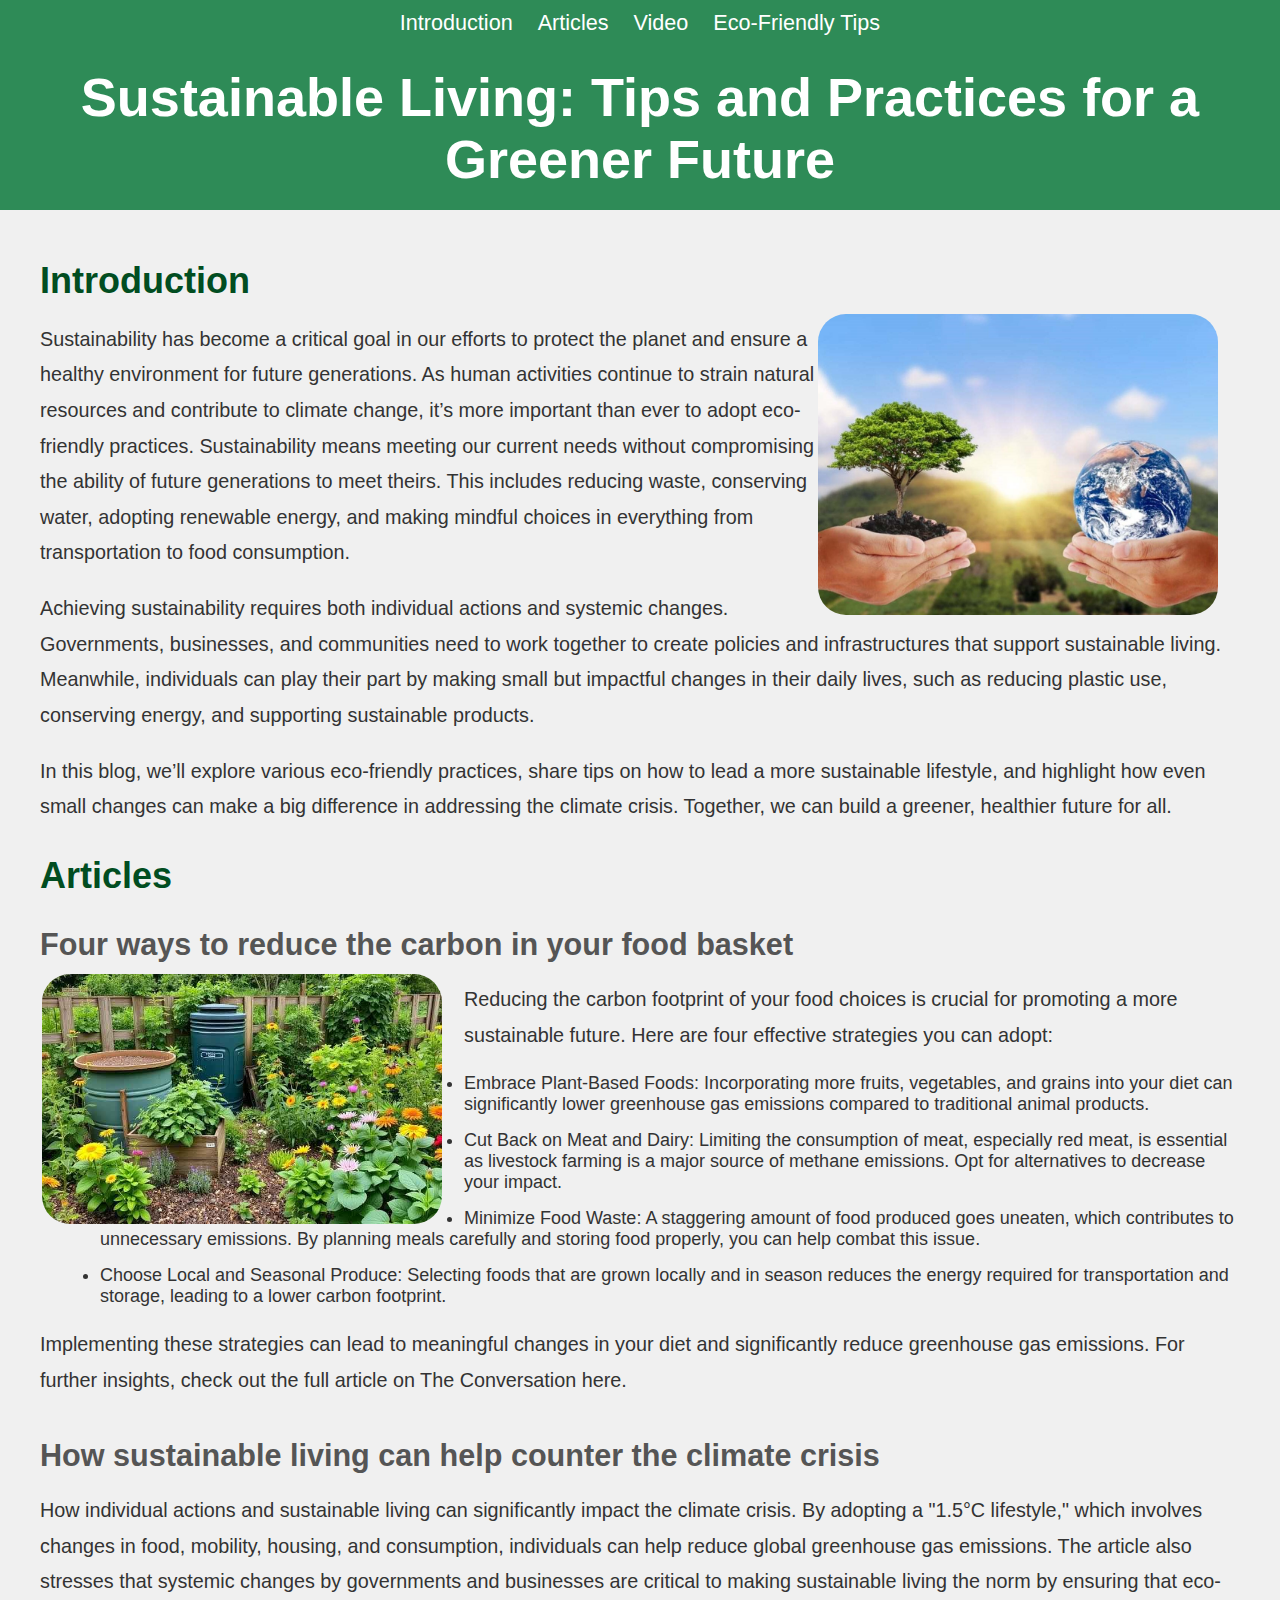
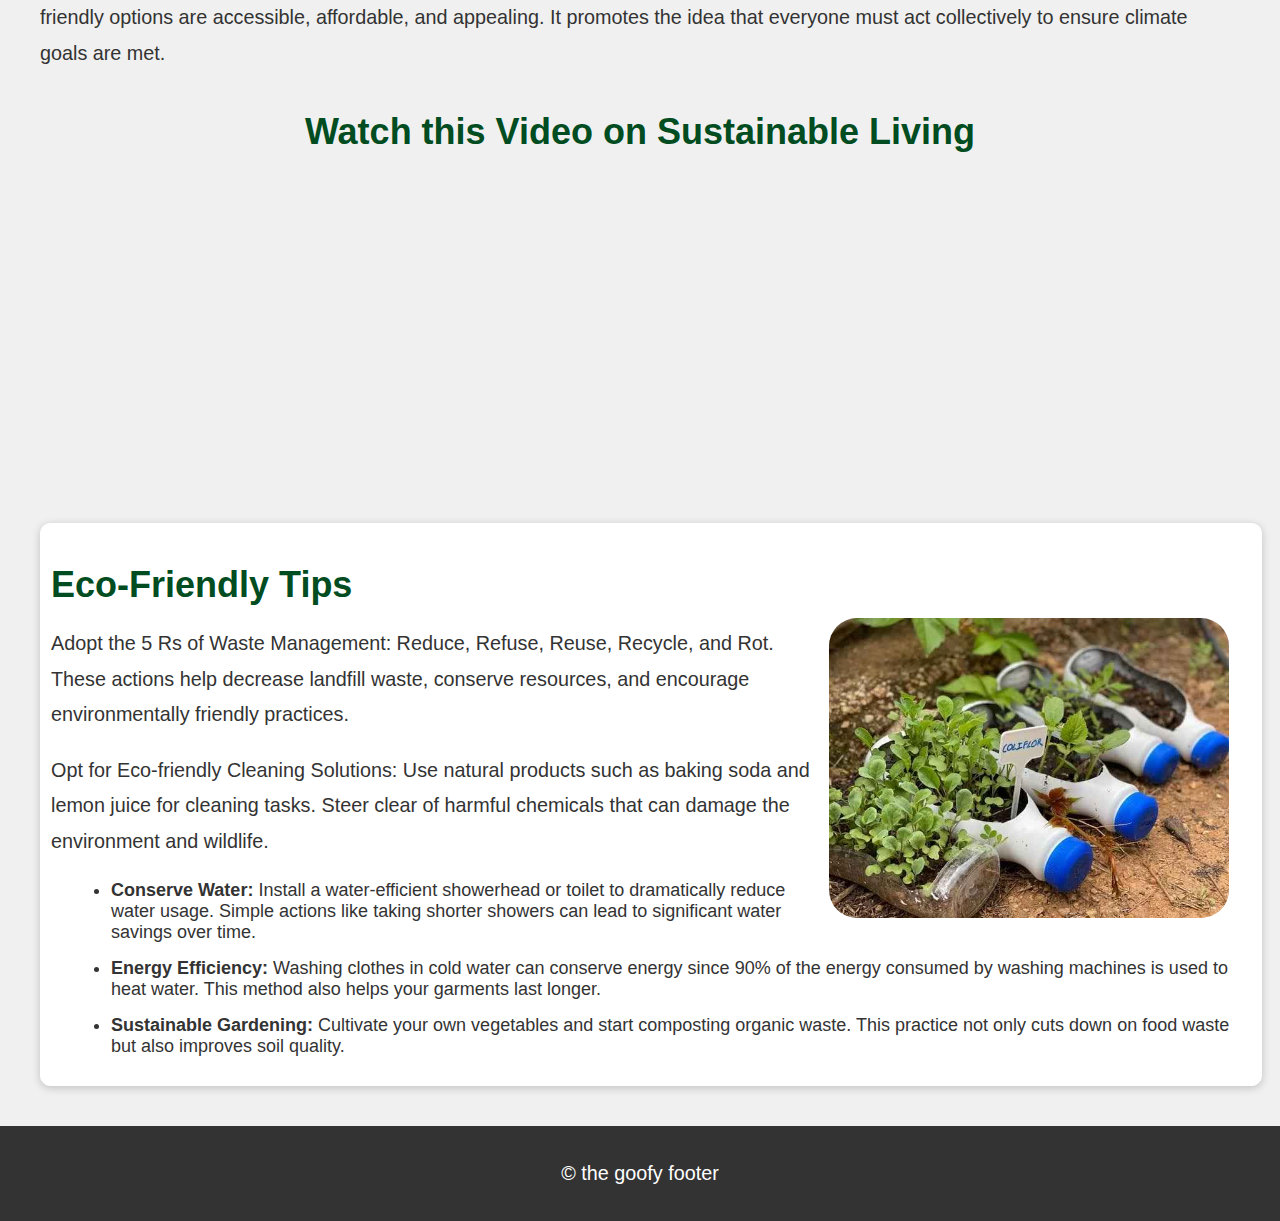
==== index.html @ d4a4995f "wahoo" ====
<!DOCTYPE html>
<html lang="en">
<head>
    <meta charset="UTF-8">
    <meta name="viewport" content="width=device-width, initial-scale=1.0">
    <title>Sustainability Blog</title>
    <link rel="stylesheet" href="styles.css">
</head>
<body>
    <nav>
        <ul>
            <li><a href="#introduction">Introduction</a></li>
            <li><a href="#articles">Articles</a></li>
            <li><a href="#video">Video</a></li>
            <li><a href="#tips">Eco-Friendly Tips</a></li>
        </ul>
    </nav>
    <header>
        <h1>Sustainable Living: Tips and Practices for a Greener Future</h1>
    </header>

    <main>
        <section id="introduction">
            <h2>Introduction</h2>
            <img src="image/Teletubby.jpg" alt="backgr" class="backgro">
            <p>Sustainability has become a critical goal in our efforts to protect the planet and ensure a healthy environment for future generations. As human activities continue to strain natural resources and contribute to climate change, it’s more important than ever to adopt eco-friendly practices. Sustainability means meeting our current needs without compromising the ability of future generations to meet theirs. This includes reducing waste, conserving water, adopting renewable energy, and making mindful choices in everything from transportation to food consumption.</p>
            <p>Achieving sustainability requires both individual actions and systemic changes. Governments, businesses, and communities need to work together to create policies and infrastructures that support sustainable living. Meanwhile, individuals can play their part by making small but impactful changes in their daily lives, such as reducing plastic use, conserving energy, and supporting sustainable products.</p>
            <p>In this blog, we’ll explore various eco-friendly practices, share tips on how to lead a more sustainable lifestyle, and highlight how even small changes can make a big difference in addressing the climate crisis. Together, we can build a greener, healthier future for all.</p>
        </section>

        <section id="articles">
            <h2>Articles</h2>
            <article>
                <h3>Four ways to reduce the carbon in your food basket</h3>
                <img src="image/garden.jpg" alt="gard" class="garde">
                <p>Reducing the carbon footprint of your food choices is crucial for promoting a more sustainable future. Here are four effective strategies you can adopt:</p>
                <ul>
                    <li>Embrace Plant-Based Foods: Incorporating more fruits, vegetables, and grains into your diet can significantly lower greenhouse gas emissions compared to traditional animal products.</li>
                    <li>Cut Back on Meat and Dairy: Limiting the consumption of meat, especially red meat, is essential as livestock farming is a major source of methane emissions. Opt for alternatives to decrease your impact.</li>
                    <li>Minimize Food Waste: A staggering amount of food produced goes uneaten, which contributes to unnecessary emissions. By planning meals carefully and storing food properly, you can help combat this issue.</li>
                    <li>Choose Local and Seasonal Produce: Selecting foods that are grown locally and in season reduces the energy required for transportation and storage, leading to a lower carbon footprint.</li>
                </ul>
                <p>Implementing these strategies can lead to meaningful changes in your diet and significantly reduce greenhouse gas emissions. For further insights, check out the full article on The Conversation here.</p>
            </article>
            <article>
                <h3>How sustainable living can help counter the climate crisis</h3>
                <p>How individual actions and sustainable living can significantly impact the climate crisis. By adopting a "1.5°C lifestyle," which involves changes in food, mobility, housing, and consumption, individuals can help reduce global greenhouse gas emissions. The article also stresses that systemic changes by governments and businesses are critical to making sustainable living the norm by ensuring that eco-friendly options are accessible, affordable, and appealing. It promotes the idea that everyone must act collectively to ensure climate goals are met.</p>
            </article>
        </section>

        <section id="video">
            <h2>Watch this Video on Sustainable Living</h2>
            <iframe width="560" height="315" src="https://www.youtube.com/watch?v=U2EXdn2iVK0&t=2s" title="Sustainability Tips" frameborder="0" allowfullscreen></iframe>
        </section>

        <section id="tips">
            <h2>Eco-Friendly Tips</h2>
            <img src="image/coliflor.jpg" alt="coli" class="colif">
            <p>Adopt the 5 Rs of Waste Management: Reduce, Refuse, Reuse, Recycle, and Rot. These actions help decrease landfill waste, conserve resources, and encourage environmentally friendly practices.</p>
            <p>Opt for Eco-friendly Cleaning Solutions: Use natural products such as baking soda and lemon juice for cleaning tasks. Steer clear of harmful chemicals that can damage the environment and wildlife. </p>
            <ul>
                <li><strong>Conserve Water:</strong> Install a water-efficient showerhead or toilet to dramatically reduce water usage. Simple actions like taking shorter showers can lead to significant water savings over time.  </li>
                <li><strong>Energy Efficiency:</strong> Washing clothes in cold water can conserve energy since 90% of the energy consumed by washing machines is used to heat water. This method also helps your garments last longer. </li>
                <li><strong>Sustainable Gardening:</strong> Cultivate your own vegetables and start composting organic waste. This practice not only cuts down on food waste but also improves soil quality.  </li>
            </ul>
        </section>
    </main>

    <footer>
        <p>&copy; the goofy footer</p>
    </footer>
</body>
</html>
---- styles.css ----
body {
    font-family: Arial, sans-serif;
    margin: 0;
    padding: 0;
    color: #333;
    font-size: 18px;
    background-color: rgb(240, 240, 240);
}

nav {
    background-color: #2e8b57; 
    padding: 10px;
    text-align: center;
    position: sticky;
    top: 0;
    width: 100%;
    z-index: 1000;
}

nav ul {
    list-style-type: none;
    margin: 0;
    padding: 0;
    overflow: hidden;
}

nav ul li {
    display: inline;
    margin-right: 20px;
}

nav ul li a {
    text-decoration: none;
    color: white;
    font-size: 1.2em;
}

nav ul li a:hover {
    color: #80c2f7;
}


header {
    background-color: #2e8b57;
    padding: 20px;
    text-align: center;
    color: white;
}

h1 {
    margin: 0;
    font-size: 3em;
    color: white;
}

main {
    padding: 20px;
    max-width: 1200px;
    margin: 0 auto;
}

h2 {
    color: #014d21;
    font-size: 2em;
    margin-bottom: 10px;
}

p {
    line-height: 1.8;
    margin-bottom: 20px;
    font-size: 1.1em; 
}

ul {
    list-style-type: disc;
    margin-left: 20px;
}

li {
    margin-bottom: 15px;
}

article {
    margin-bottom: 40px;
}

article h3 {
    color: #555;
    font-size: 1.7em;
    margin-bottom: 10px;
}

.colif {
    float: right;
    margin-right: 20px;
    width: 400px;
    height: auto;
    border-radius: 30px;
    border: 2px solid rgba(255, 255, 255, 0);
}

.garde {
    float: left;
    margin-right: 20px;
    width: 400px;
    height: auto;
    border-radius: 30px;
    border: 2px solid rgba(255, 255, 255, 0);
}

.backgro {
    float: right;
    margin-right: 20px;
    width: 400px;
    height: auto;
    border-radius: 30px;
    border: 2px solid rgba(255, 255, 255, 0);
}

#tips {
    padding: 10px;
    width: 100%;
    margin: 20px auto;
    border: 1px solid white;
    background-color: white;
    border-radius: 10px;
    box-shadow: 0 2px 8px rgba(0, 0, 0, 0.2);
}

#video { 
    text-align: center;
    margin: 40px 0;
}

iframe {
    max-width: 100%;
}

footer {
    background-color: #333;
    color: white;
    text-align: center;
    padding: 10px 0;
    position: relative;
    bottom: 0;
    width: 100%;
}
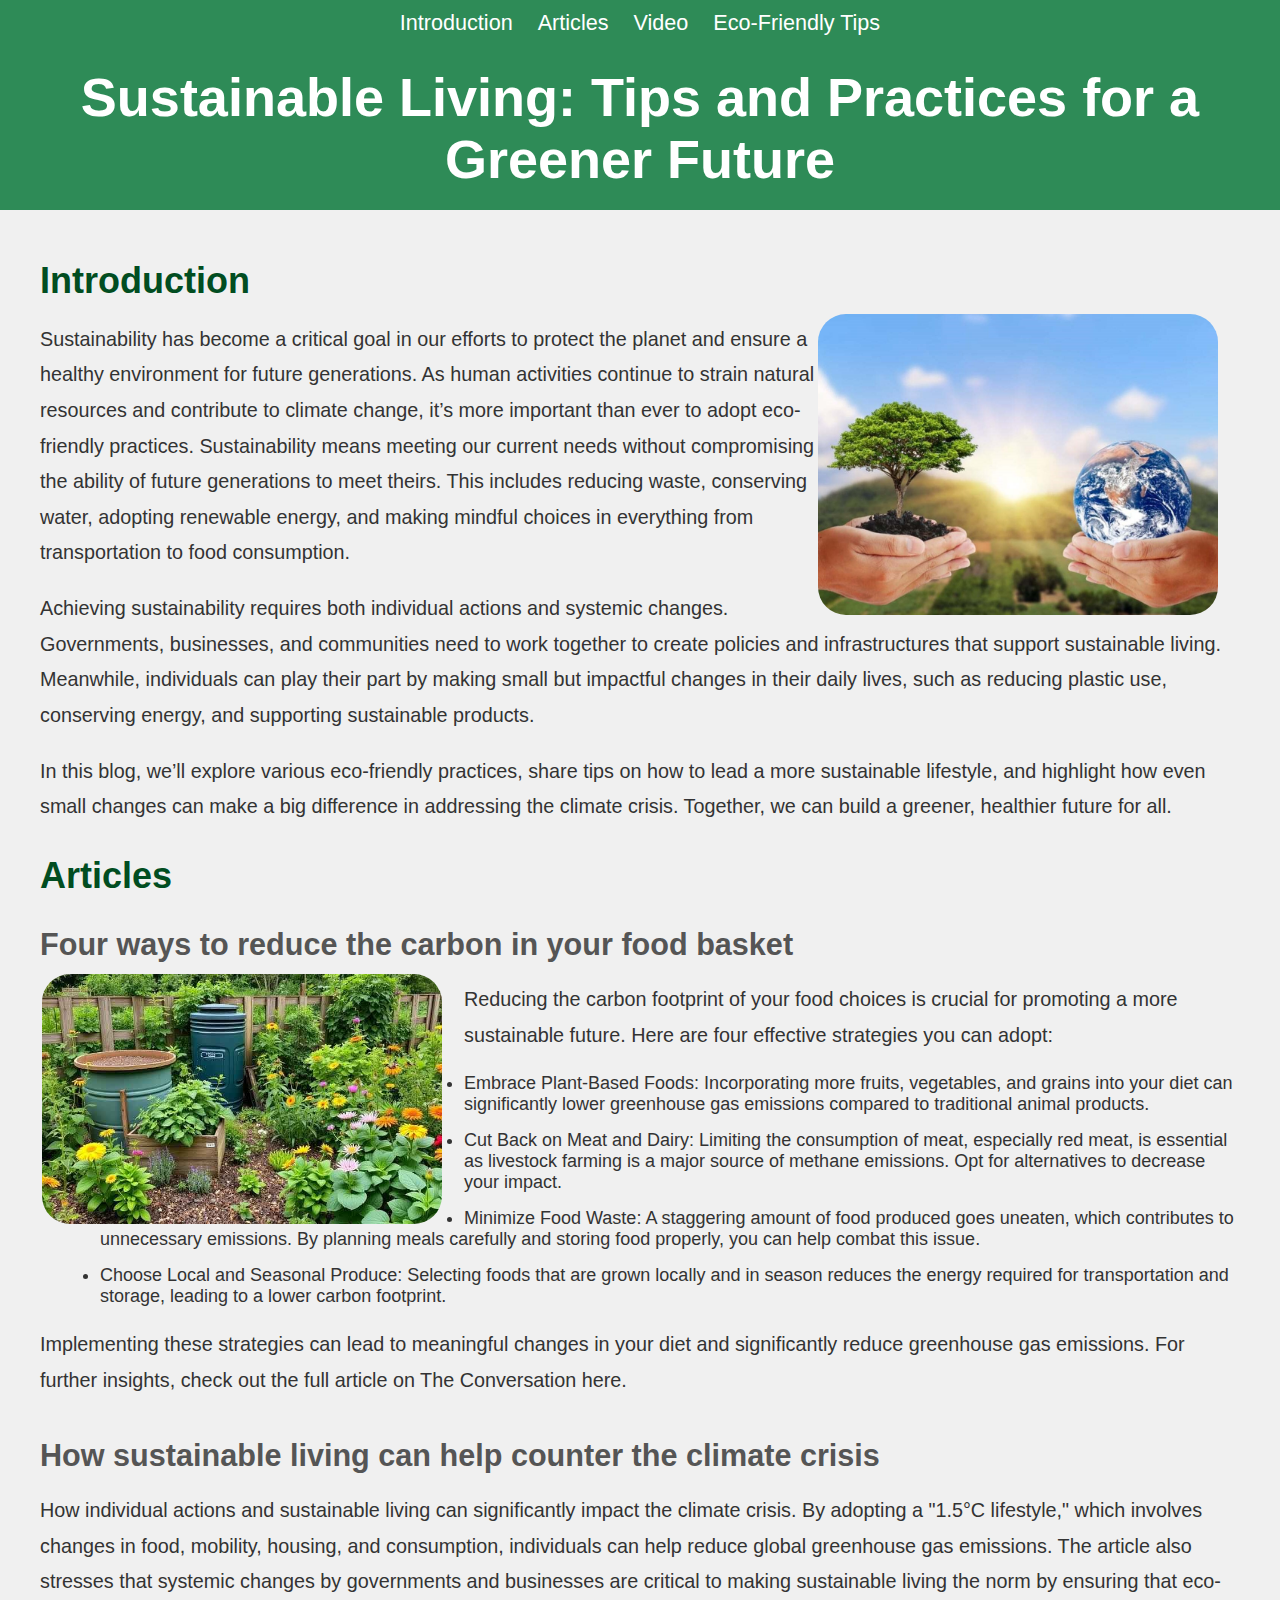
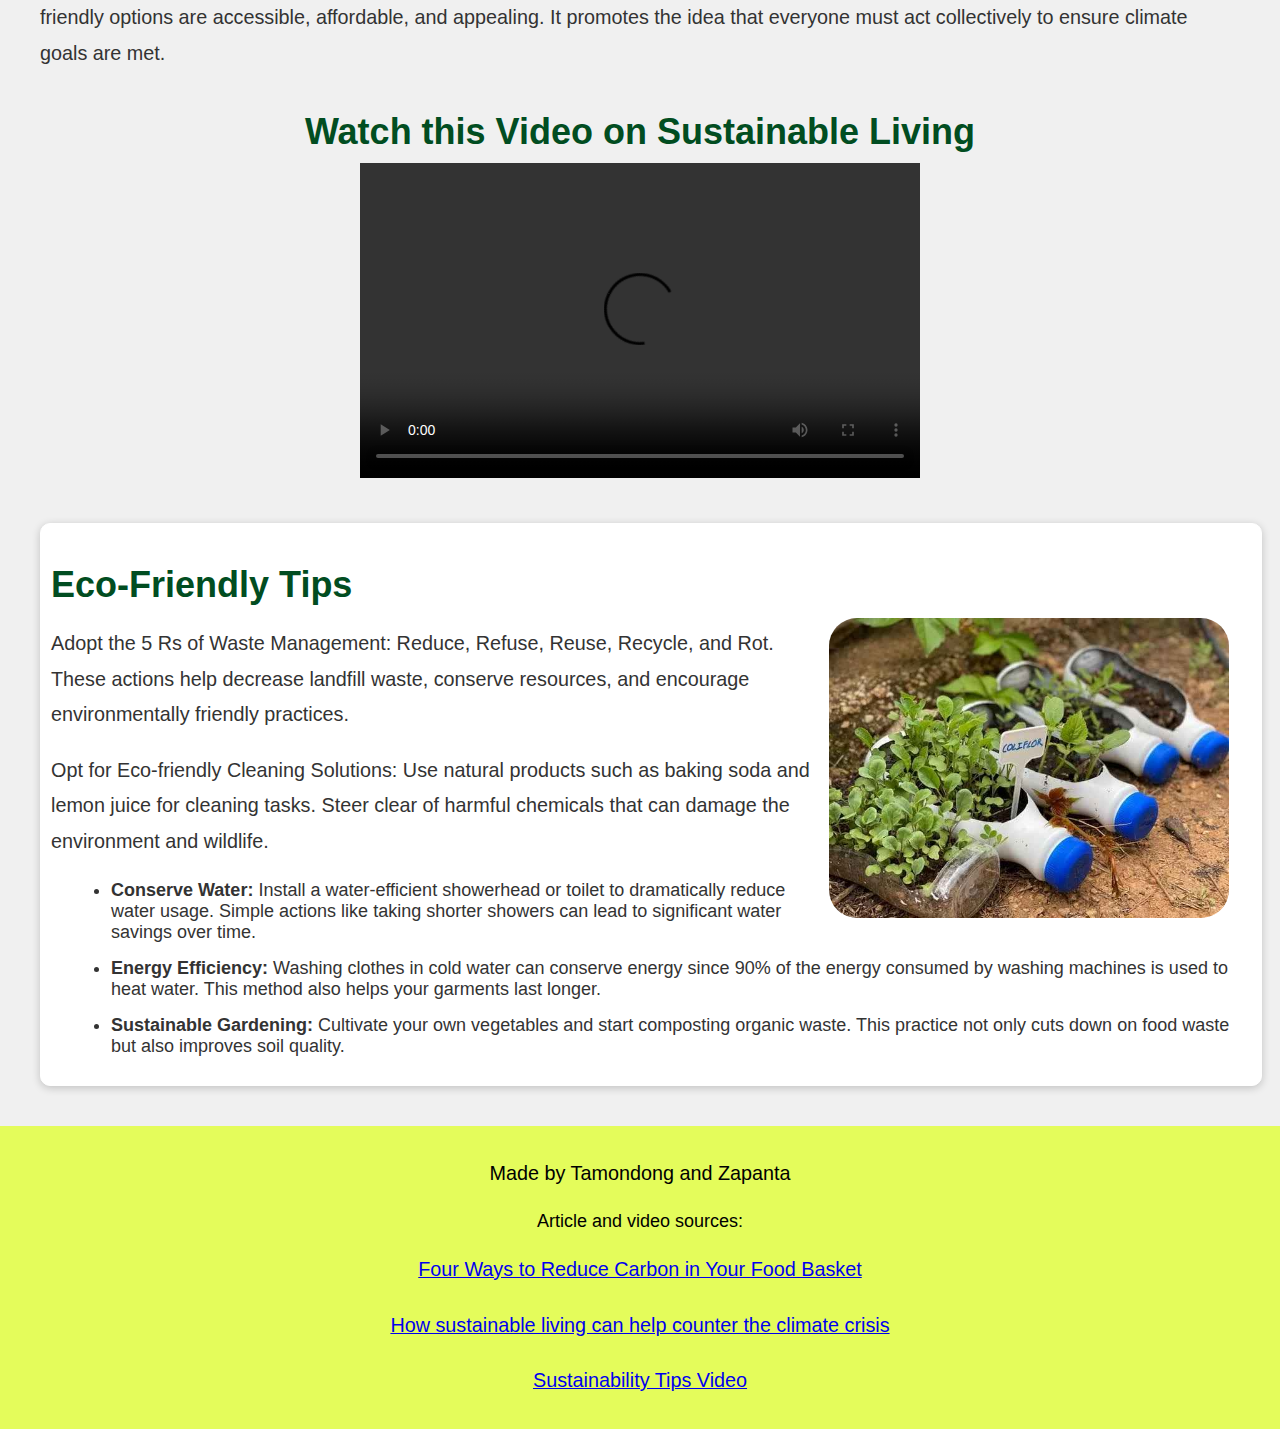
==== commit 75ca5725: "here we go" ====
--- a/index.html
+++ b/index.html
@@ -50,7 +50,10 @@
 
         <section id="video">
             <h2>Watch this Video on Sustainable Living</h2>
-            <iframe width="560" height="315" src="https://www.youtube.com/watch?v=U2EXdn2iVK0&t=2s" title="Sustainability Tips" frameborder="0" allowfullscreen></iframe>
+            <video width="560" height="315" controls>
+                <source src="video/Sust.mp4" type="video/mp4">
+                Your browser does not support the video tag.
+            </video>
         </section>
 
         <section id="tips">
@@ -67,7 +70,11 @@
     </main>
 
     <footer>
-        <p>&copy; the goofy footer</p>
+        <p>Made by Tamondong and Zapanta</p>
+        <h>Article and video sources:</h>
+        <p><a href="https://theconversation.com/four-ways-to-reduce-the-carbon-in-your-food-basket-128811" target="_blank">Four Ways to Reduce Carbon in Your Food Basket</a></p>
+        <p><a href="https://www.unep.org/news-and-stories/story/how-sustainable-living-can-help-counter-climate-crisis " target="_blank">How sustainable living can help counter the climate crisis</a></p>
+        <p><a href="https://www.youtube.com/watch?v=U2EXdn2iVK0&t=2s" target="_blank">Sustainability Tips Video</a></p>
     </footer>
 </body>
 </html>
--- a/styles.css
+++ b/styles.css
@@ -137,8 +137,8 @@
 }
 
 footer {
-    background-color: #333;
-    color: white;
+    background-color: #e4fc5b;
+    color: rgb(0, 0, 0);
     text-align: center;
     padding: 10px 0;
     position: relative;
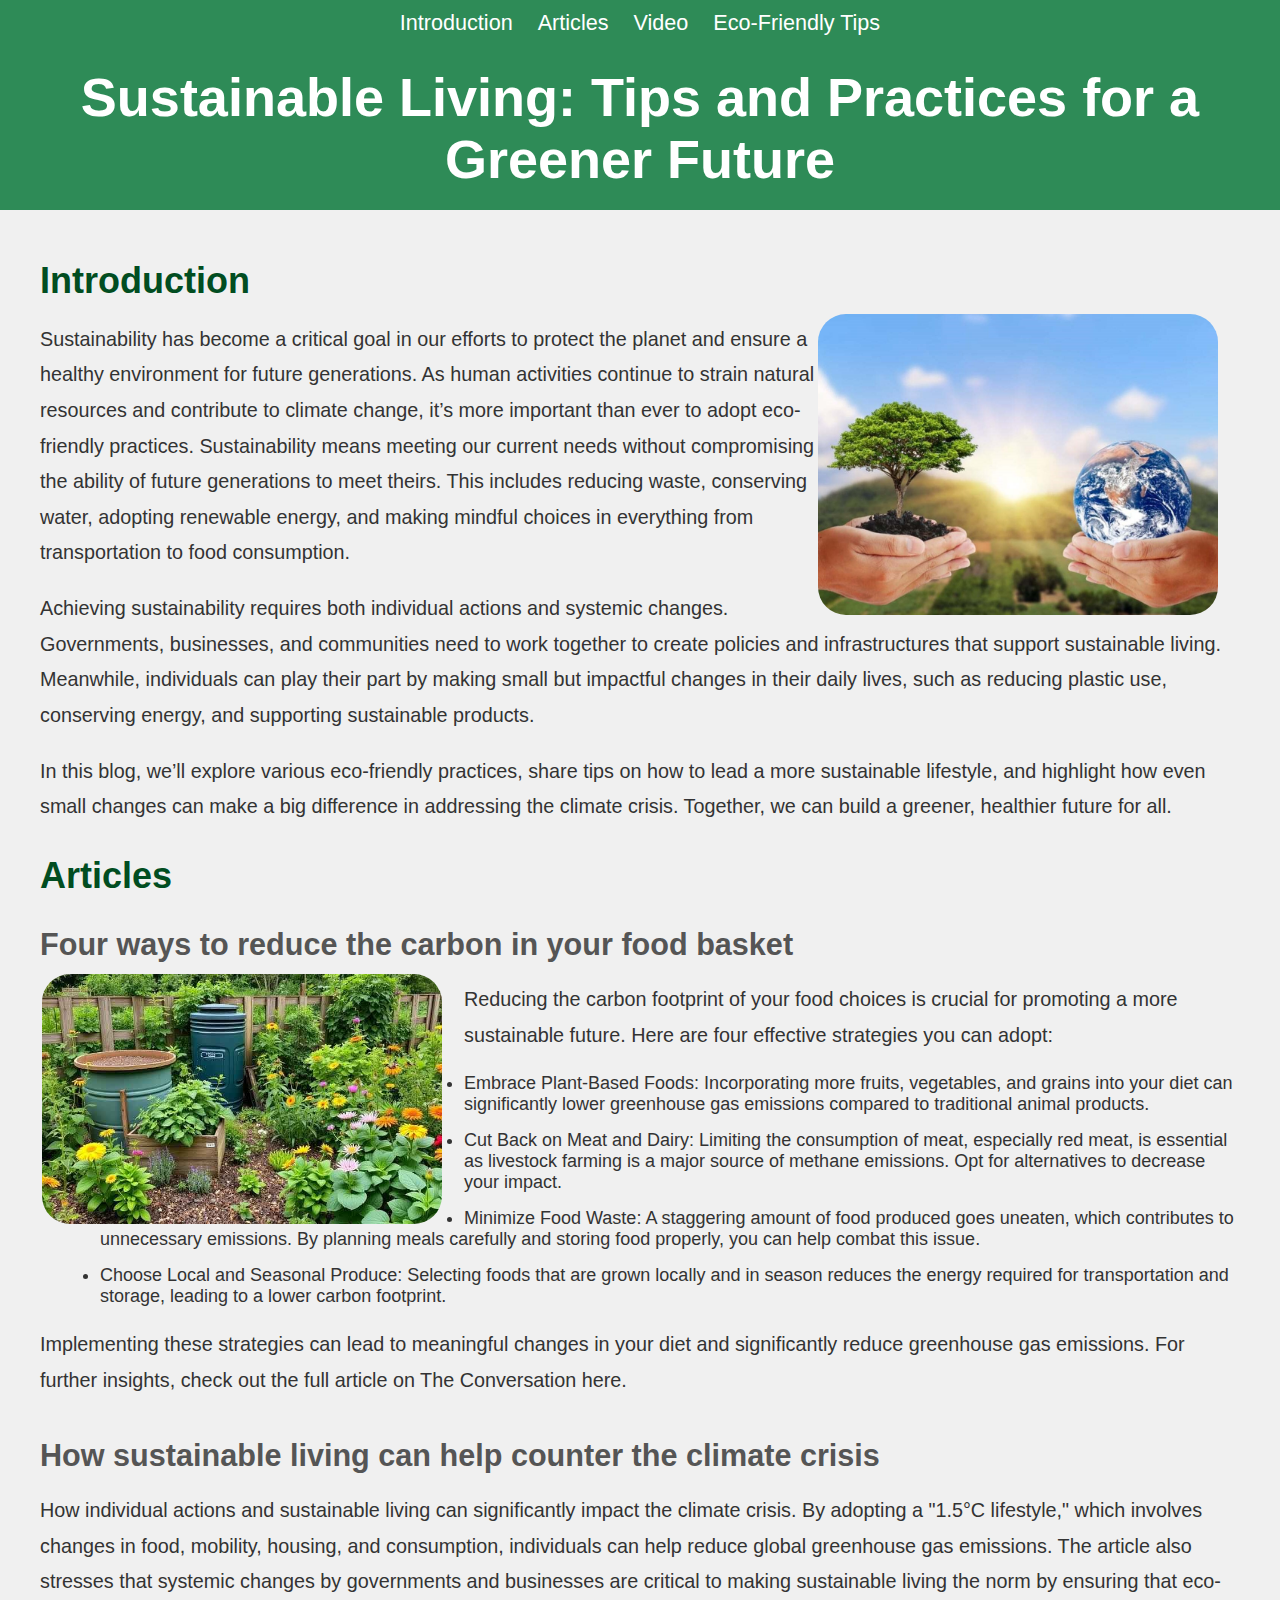
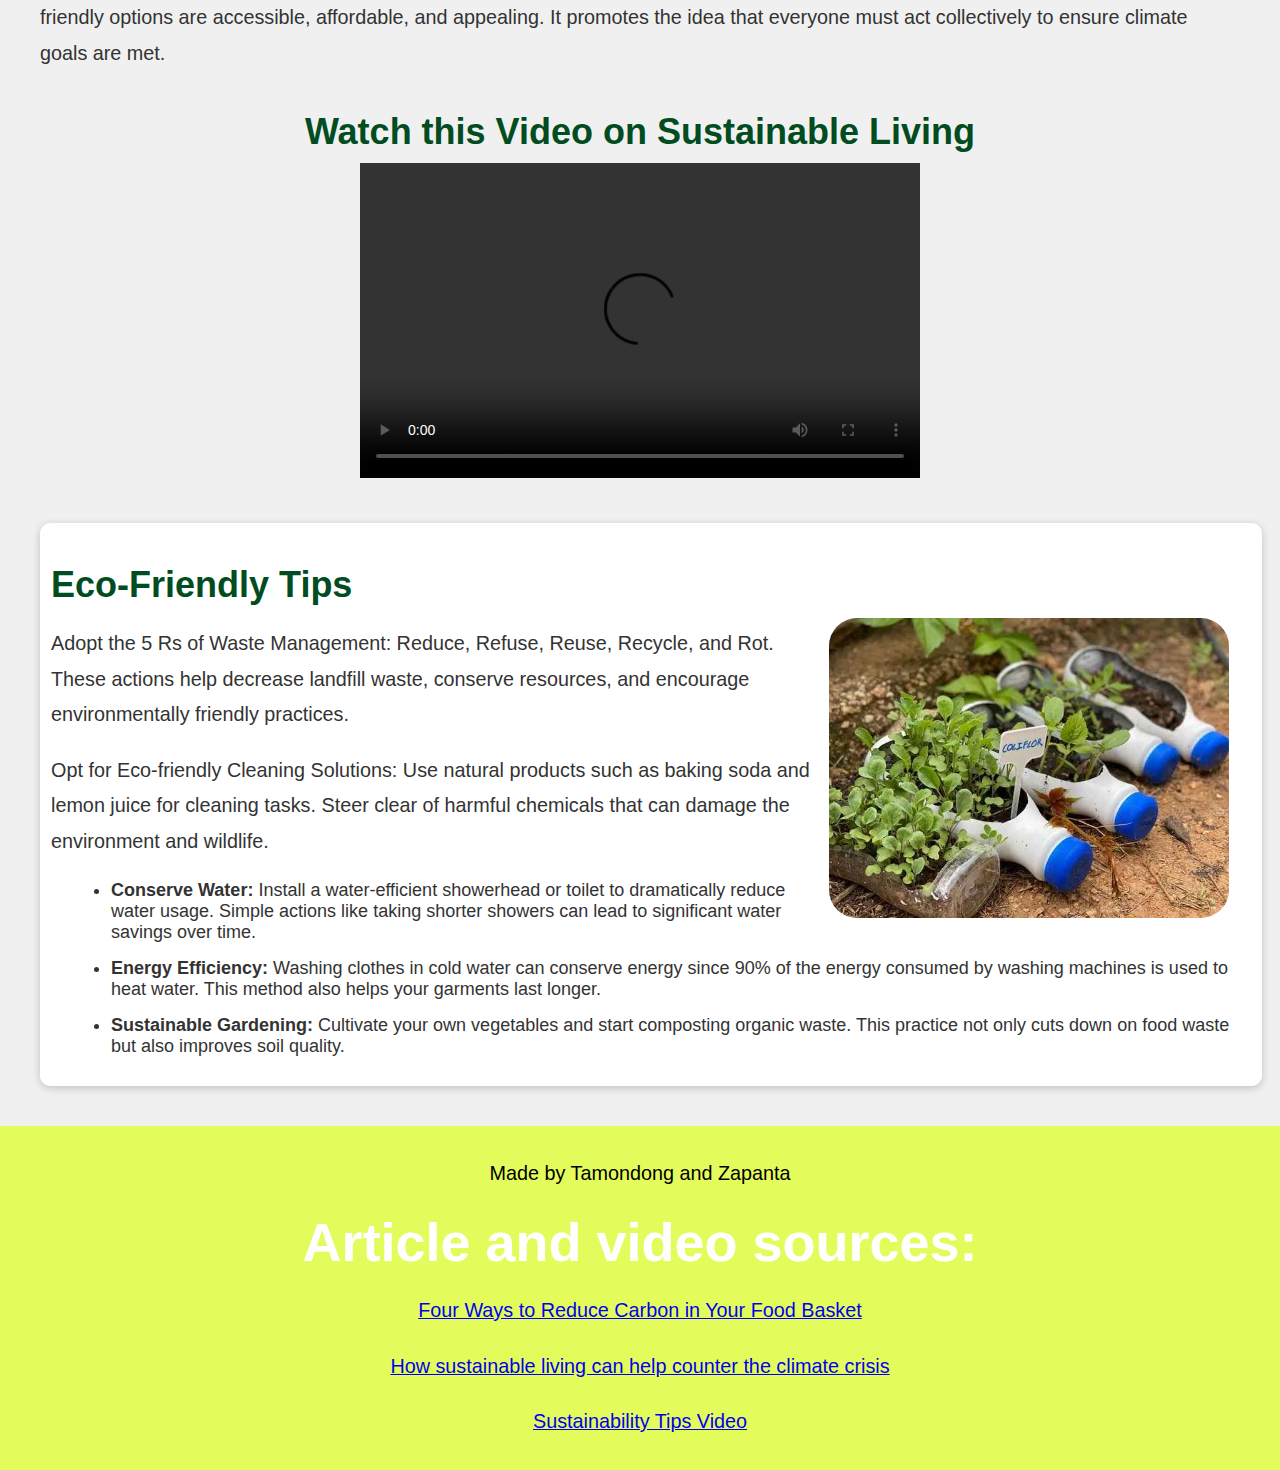
==== commit 32f8dad1: "as" ====
--- a/index.html
+++ b/index.html
@@ -71,7 +71,7 @@
 
     <footer>
         <p>Made by Tamondong and Zapanta</p>
-        <h>Article and video sources:</h>
+        <h1>Article and video sources:</h1>
         <p><a href="https://theconversation.com/four-ways-to-reduce-the-carbon-in-your-food-basket-128811" target="_blank">Four Ways to Reduce Carbon in Your Food Basket</a></p>
         <p><a href="https://www.unep.org/news-and-stories/story/how-sustainable-living-can-help-counter-climate-crisis " target="_blank">How sustainable living can help counter the climate crisis</a></p>
         <p><a href="https://www.youtube.com/watch?v=U2EXdn2iVK0&t=2s" target="_blank">Sustainability Tips Video</a></p>
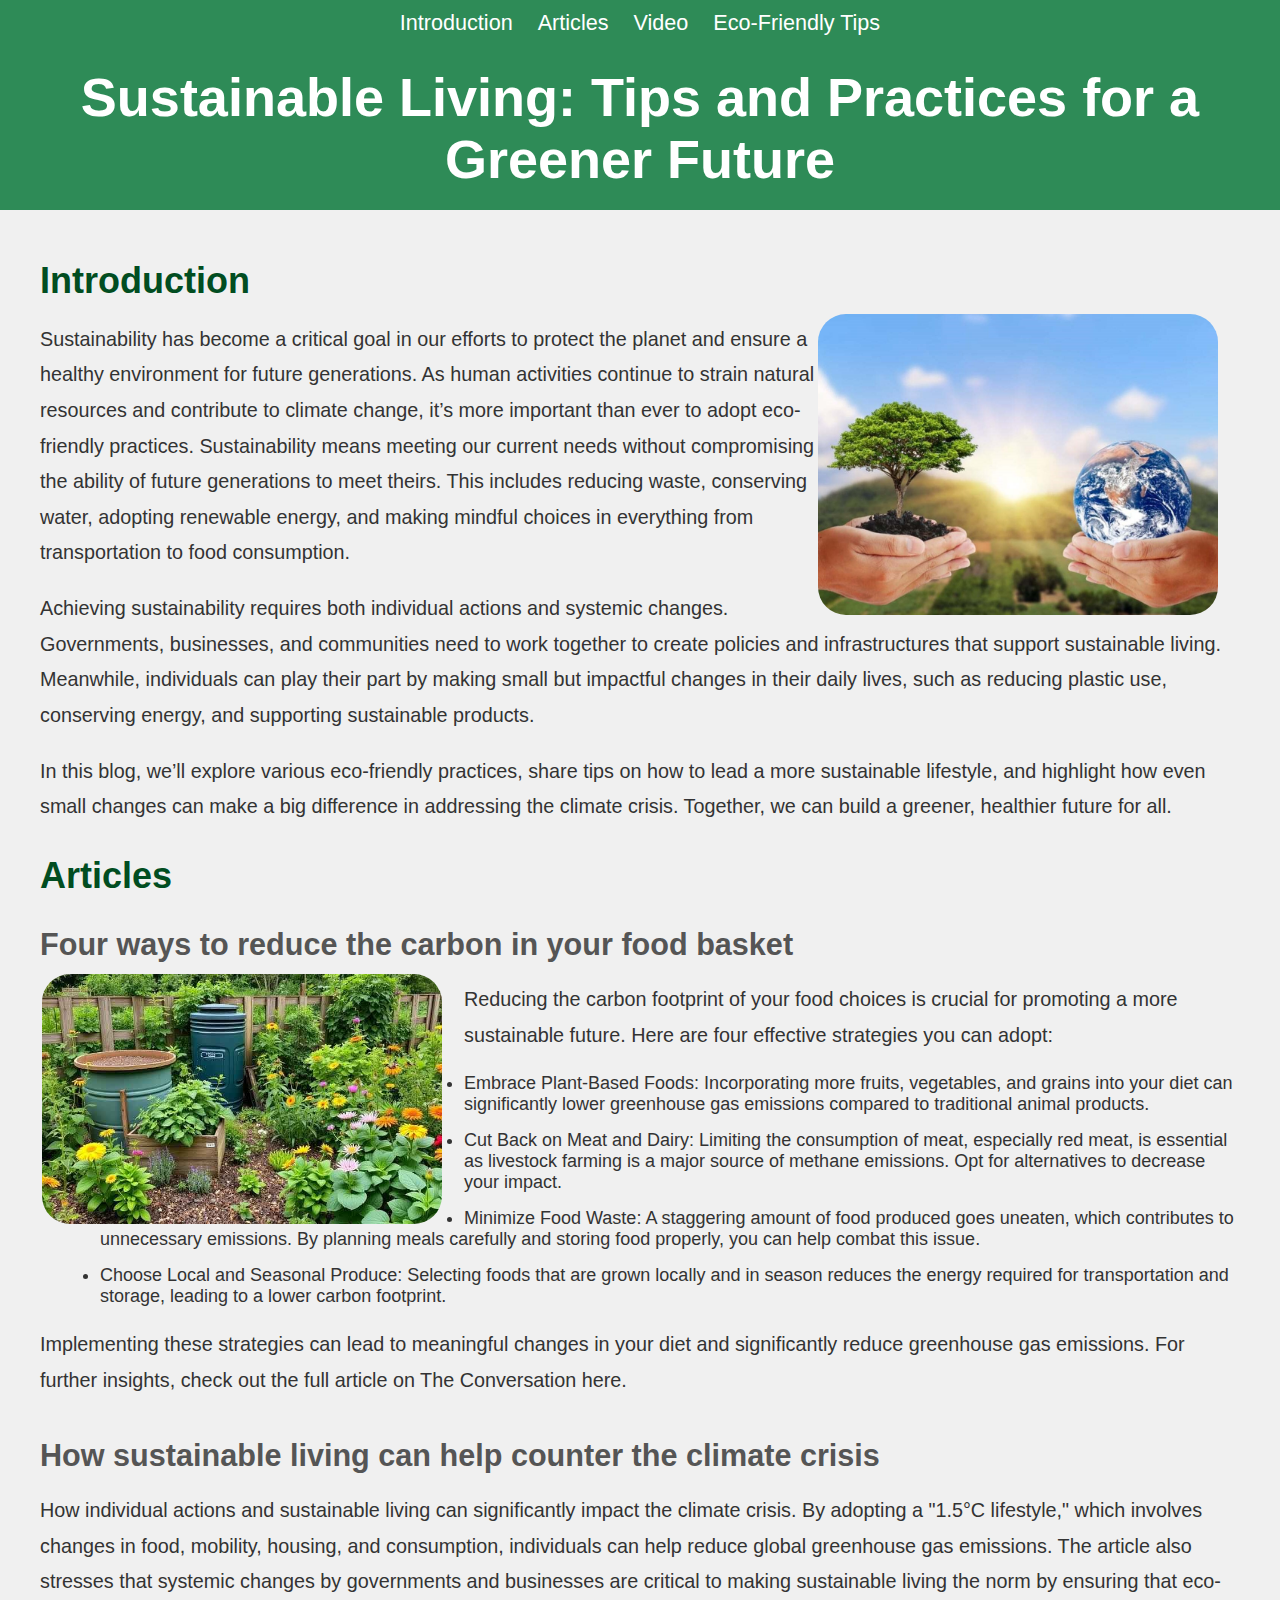
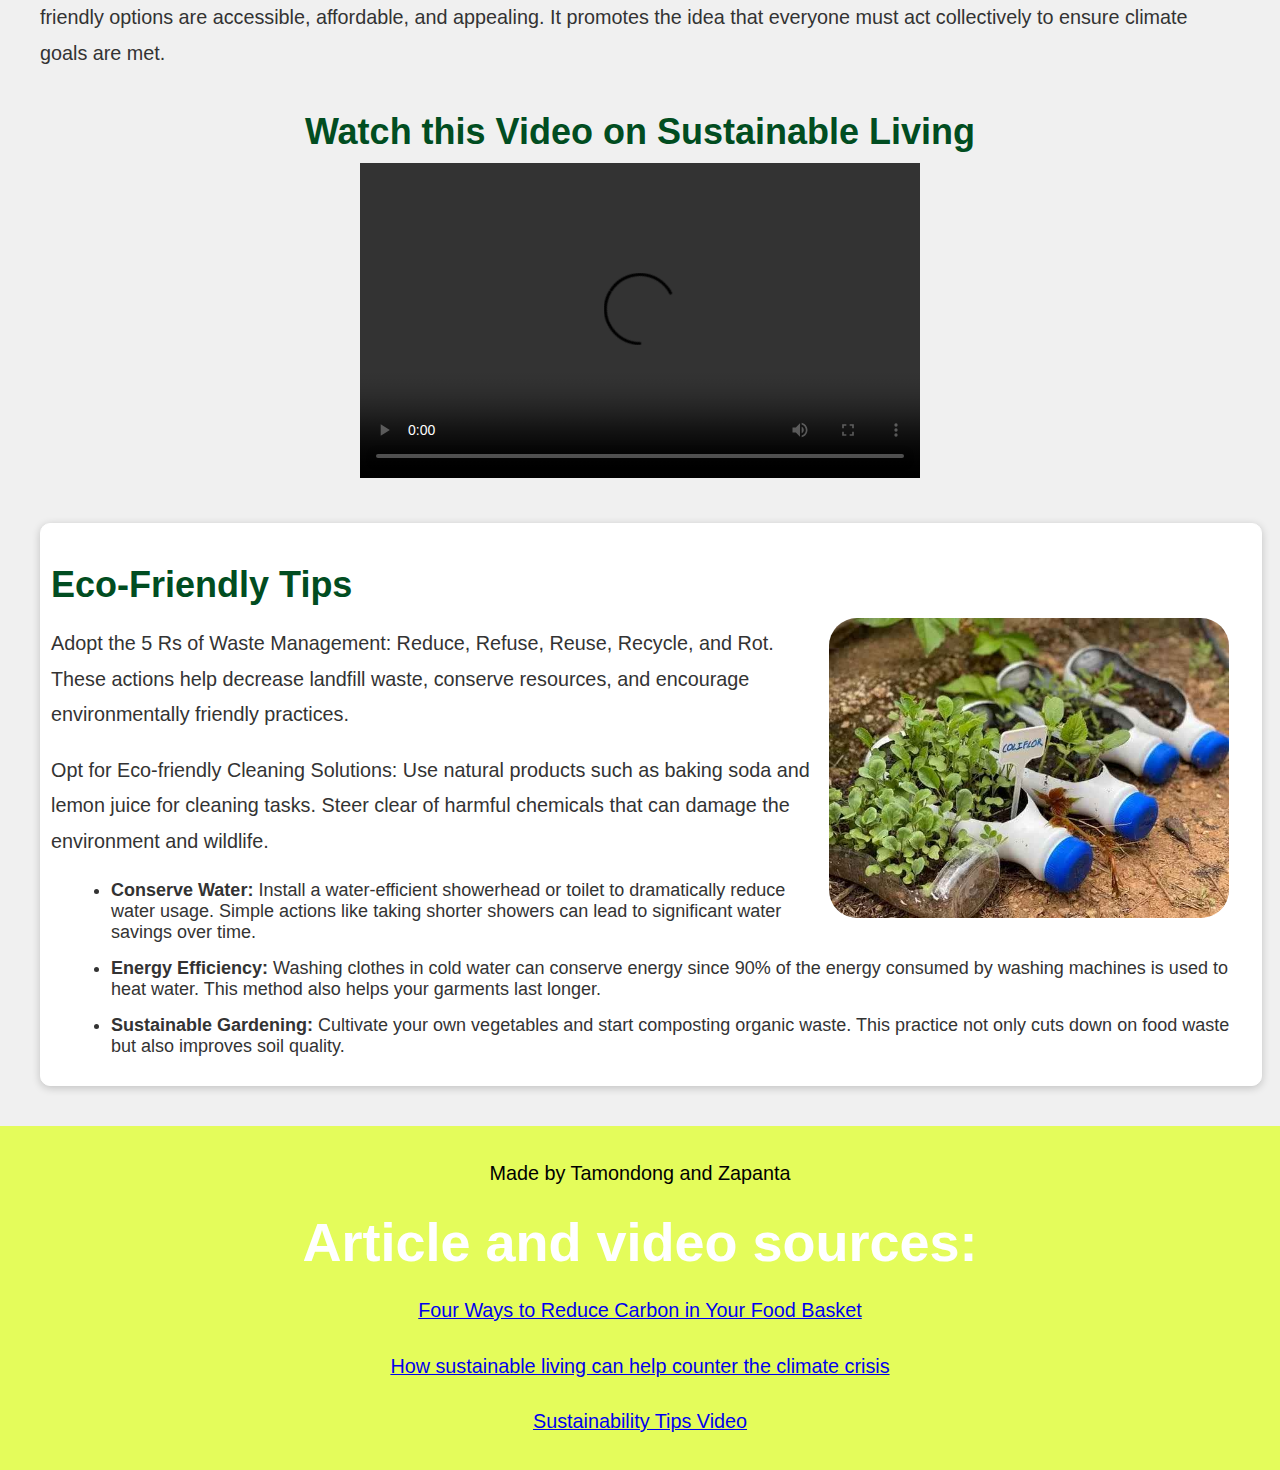
==== commit 85a1b383: "added comments" ====
--- a/index.html
+++ b/index.html
@@ -1,12 +1,15 @@
 <!DOCTYPE html>
 <html lang="en">
 <head>
+    <!-- Meta information about the document -->
     <meta charset="UTF-8">
     <meta name="viewport" content="width=device-width, initial-scale=1.0">
     <title>Sustainability Blog</title>
+    <!-- Link to external CSS stylesheet for styling the page -->
     <link rel="stylesheet" href="styles.css">
 </head>
 <body>
+    <!-- Navigation menu for quick access to different sections of the page -->
     <nav>
         <ul>
             <li><a href="#introduction">Introduction</a></li>
@@ -15,24 +18,28 @@
             <li><a href="#tips">Eco-Friendly Tips</a></li>
         </ul>
     </nav>
+    
+    <!-- Header section containing the main title of the blog -->
     <header>
         <h1>Sustainable Living: Tips and Practices for a Greener Future</h1>
     </header>
 
     <main>
+        <!-- Introduction section explaining the concept of sustainability -->
         <section id="introduction">
             <h2>Introduction</h2>
-            <img src="image/Teletubby.jpg" alt="backgr" class="backgro">
+            <img src="image/Teletubby.jpg" alt="backgr" class="backgro"> <!-- Background image -->
             <p>Sustainability has become a critical goal in our efforts to protect the planet and ensure a healthy environment for future generations. As human activities continue to strain natural resources and contribute to climate change, it’s more important than ever to adopt eco-friendly practices. Sustainability means meeting our current needs without compromising the ability of future generations to meet theirs. This includes reducing waste, conserving water, adopting renewable energy, and making mindful choices in everything from transportation to food consumption.</p>
             <p>Achieving sustainability requires both individual actions and systemic changes. Governments, businesses, and communities need to work together to create policies and infrastructures that support sustainable living. Meanwhile, individuals can play their part by making small but impactful changes in their daily lives, such as reducing plastic use, conserving energy, and supporting sustainable products.</p>
             <p>In this blog, we’ll explore various eco-friendly practices, share tips on how to lead a more sustainable lifestyle, and highlight how even small changes can make a big difference in addressing the climate crisis. Together, we can build a greener, healthier future for all.</p>
         </section>
 
+        <!-- Section for articles related to sustainability -->
         <section id="articles">
             <h2>Articles</h2>
             <article>
                 <h3>Four ways to reduce the carbon in your food basket</h3>
-                <img src="image/garden.jpg" alt="gard" class="garde">
+                <img src="image/garden.jpg" alt="gard" class="garde"> <!-- Image related to the article -->
                 <p>Reducing the carbon footprint of your food choices is crucial for promoting a more sustainable future. Here are four effective strategies you can adopt:</p>
                 <ul>
                     <li>Embrace Plant-Based Foods: Incorporating more fruits, vegetables, and grains into your diet can significantly lower greenhouse gas emissions compared to traditional animal products.</li>
@@ -48,17 +55,19 @@
             </article>
         </section>
 
+        <!-- Section for video content on sustainable living -->
         <section id="video">
             <h2>Watch this Video on Sustainable Living</h2>
             <video width="560" height="315" controls>
-                <source src="video/Sust.mp4" type="video/mp4">
+                <source src="video/Sust.mp4" type="video/mp4"> <!-- Source of the video -->
                 Your browser does not support the video tag.
             </video>
         </section>
 
+        <!-- Section for eco-friendly tips -->
         <section id="tips">
             <h2>Eco-Friendly Tips</h2>
-            <img src="image/coliflor.jpg" alt="coli" class="colif">
+            <img src="image/coliflor.jpg" alt="coli" class="colif"> <!-- Image related to eco-friendly tips -->
             <p>Adopt the 5 Rs of Waste Management: Reduce, Refuse, Reuse, Recycle, and Rot. These actions help decrease landfill waste, conserve resources, and encourage environmentally friendly practices.</p>
             <p>Opt for Eco-friendly Cleaning Solutions: Use natural products such as baking soda and lemon juice for cleaning tasks. Steer clear of harmful chemicals that can damage the environment and wildlife. </p>
             <ul>
@@ -69,11 +78,12 @@
         </section>
     </main>
 
+    <!-- Footer section containing credits and links to sources -->
     <footer>
         <p>Made by Tamondong and Zapanta</p>
         <h1>Article and video sources:</h1>
         <p><a href="https://theconversation.com/four-ways-to-reduce-the-carbon-in-your-food-basket-128811" target="_blank">Four Ways to Reduce Carbon in Your Food Basket</a></p>
-        <p><a href="https://www.unep.org/news-and-stories/story/how-sustainable-living-can-help-counter-climate-crisis " target="_blank">How sustainable living can help counter the climate crisis</a></p>
+        <p><a href="https://www.unep.org/news-and-stories/story/how-sustainable-living-can-help-counter-climate-crisis" target="_blank">How sustainable living can help counter the climate crisis</a></p>
         <p><a href="https://www.youtube.com/watch?v=U2EXdn2iVK0&t=2s" target="_blank">Sustainability Tips Video</a></p>
     </footer>
 </body>
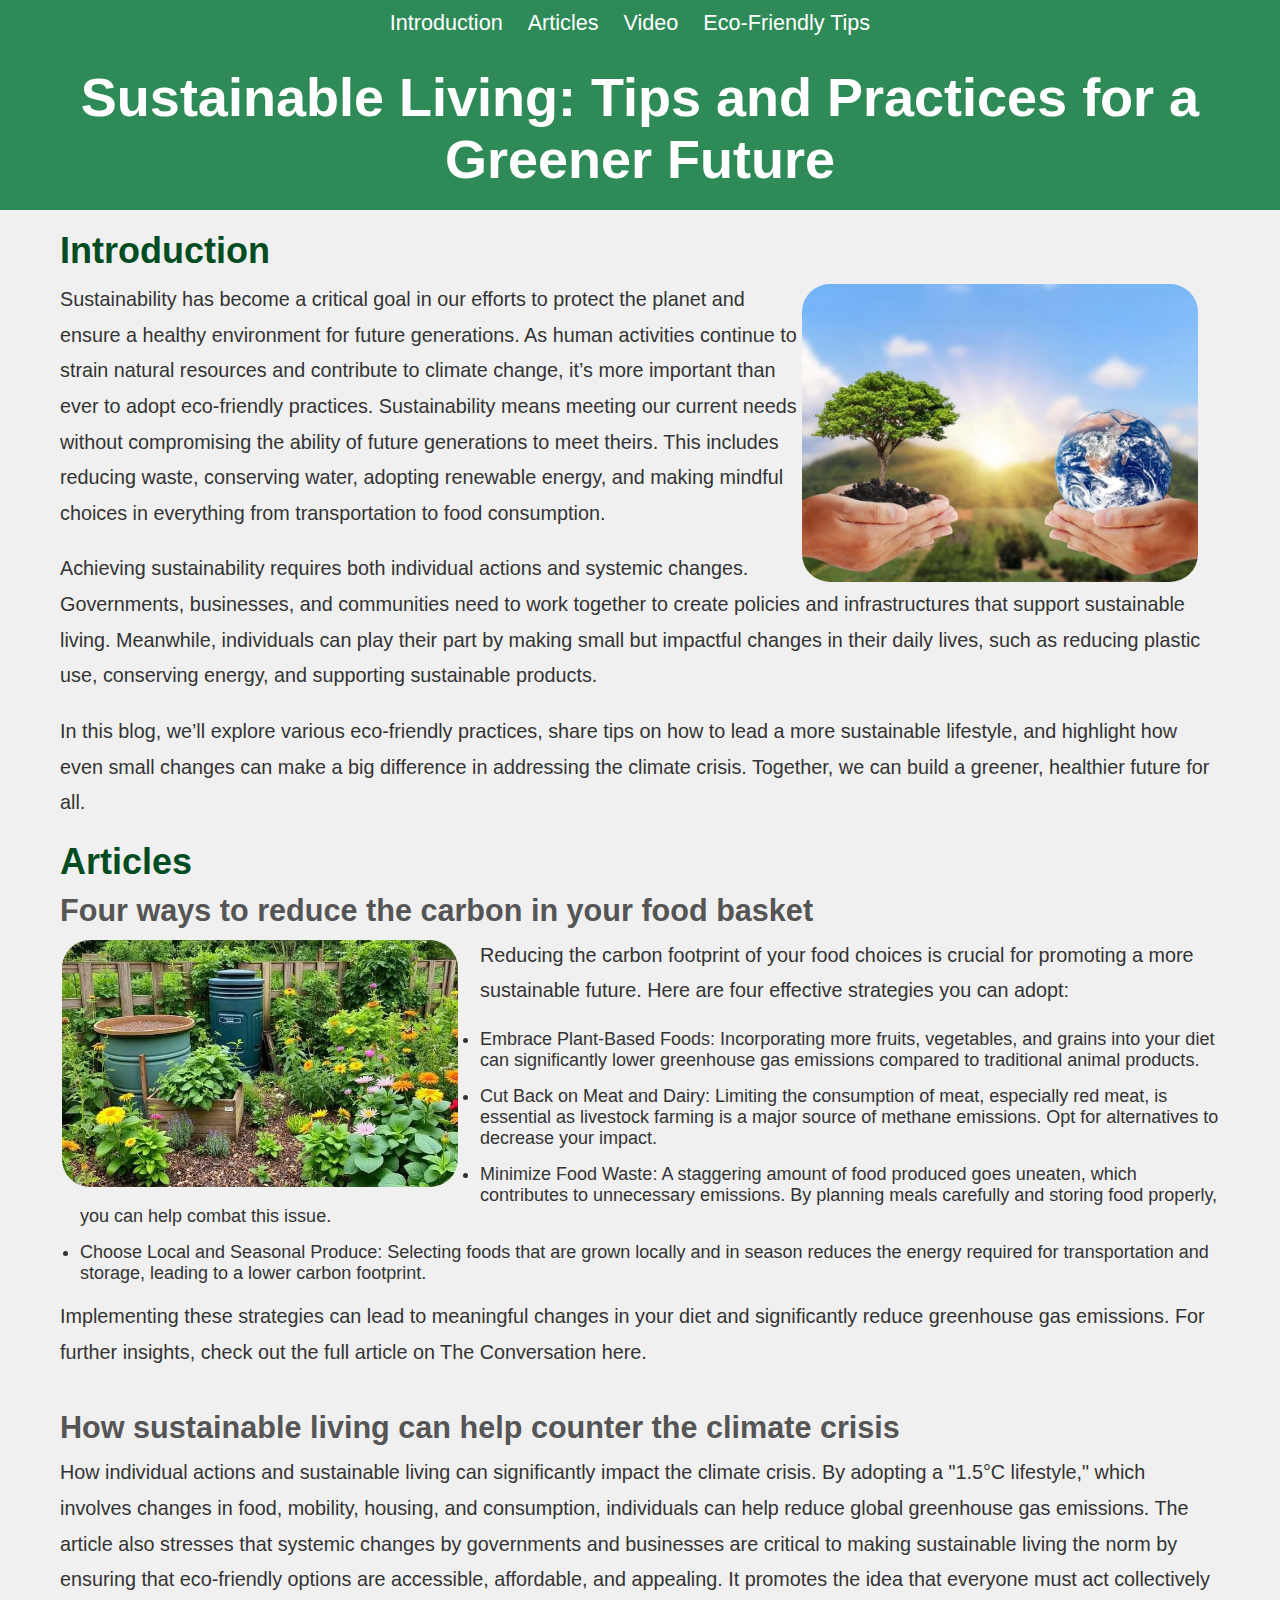
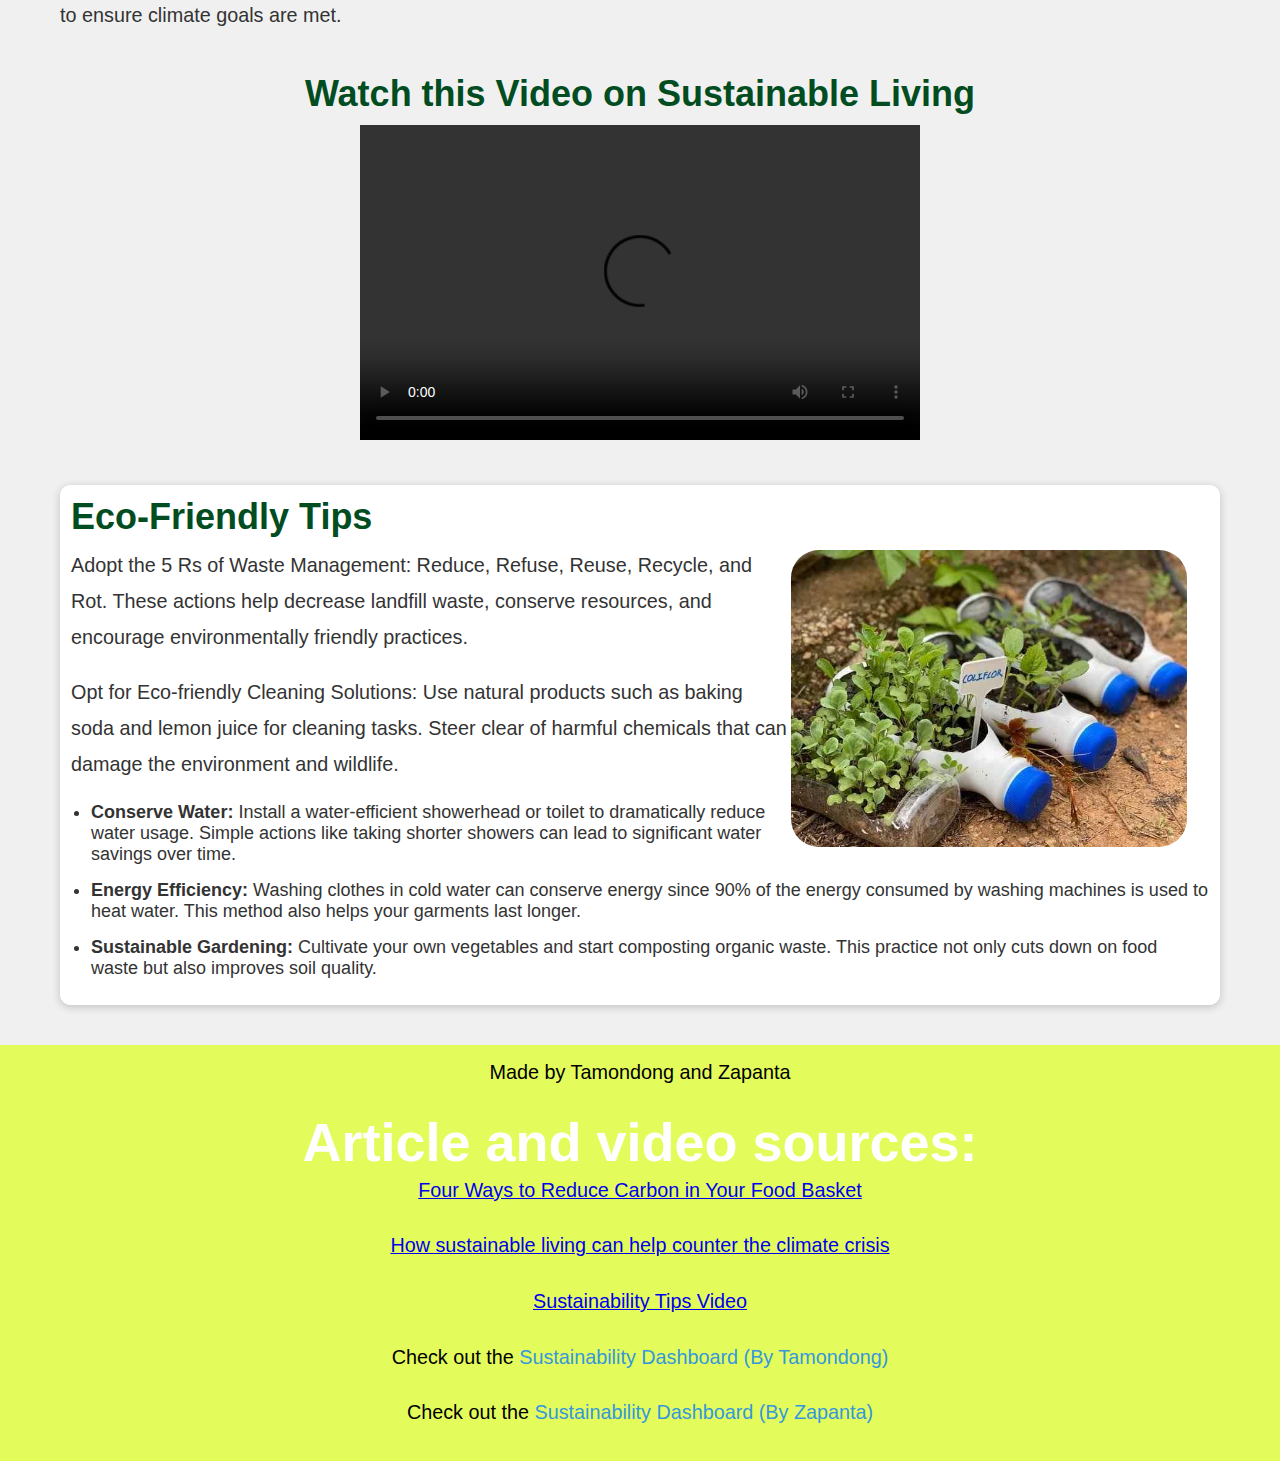
==== commit 75619b52: "dashy" ====
--- a/index.html
+++ b/index.html
@@ -85,6 +85,12 @@
         <p><a href="https://theconversation.com/four-ways-to-reduce-the-carbon-in-your-food-basket-128811" target="_blank">Four Ways to Reduce Carbon in Your Food Basket</a></p>
         <p><a href="https://www.unep.org/news-and-stories/story/how-sustainable-living-can-help-counter-climate-crisis" target="_blank">How sustainable living can help counter the climate crisis</a></p>
         <p><a href="https://www.youtube.com/watch?v=U2EXdn2iVK0&t=2s" target="_blank">Sustainability Tips Video</a></p>
+        <div class="dashboard-link">
+            <p>Check out the <a href="dashboard_Tamo.html">Sustainability Dashboard (By Tamondong)</a></p>
+        </div>
+        <div class="dashboard-link">
+            <p>Check out the <a href="dashboard_Zuki.html">Sustainability Dashboard (By Zapanta)</a></p>
+        </div>
     </footer>
 </body>
 </html>
--- a/styles.css
+++ b/styles.css
@@ -1,3 +1,10 @@
+* {
+    margin: 0;
+    padding: 0;
+    box-sizing: border-box;
+    font-family: Arial, sans-serif;
+}
+
 body {
     font-family: Arial, sans-serif;
     margin: 0;
@@ -145,3 +152,38 @@
     bottom: 0;
     width: 100%;
 }
+
+.blog, .dashboard-page {
+    width: 100%;
+    max-width: 1200px;
+    margin: 0 auto;
+}
+
+ .dashboard-page h1 {
+    text-align: center;
+    color: #333;
+    font-size: 28px;
+    margin-bottom: 20px;
+}
+
+.dashboard-link, .back-to-blog {
+    text-align: center;
+    margin-top: 20px;
+}
+
+.dashboard-link a, .back-to-blog a {
+    color: #3498db;
+    text-decoration: none;
+}
+
+.dashboard-container {
+    display: flex;
+    justify-content: center;
+    margin-top: 30px;
+}
+
+.dashboard-image {
+    max-width: 100%;
+    height: auto;
+    border-radius: 8px;
+}